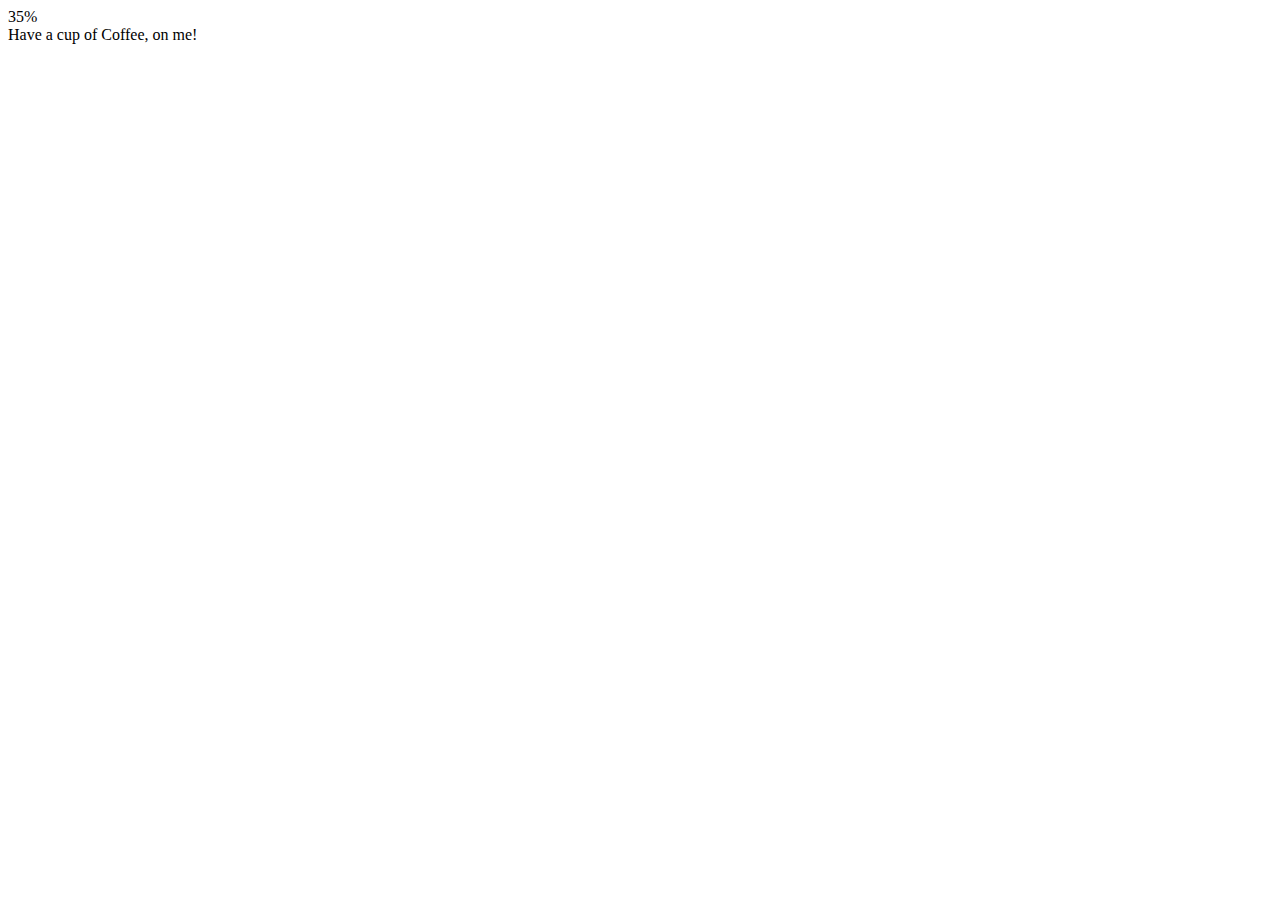
==== PortolioWeb/index.html @ fb96fca3 "Change Main page directory" ====
<!DOCTYPE html>
<html lang="en">
<head>
    <meta charset="UTF-8">
    <meta name="viewport" content="width=device-width, initial-scale=1.0">
    <title>Hoang Duy CV</title>
    <link rel="preconnect" href="https://fonts.gstatic.com">
    <link href="https://fonts.googleapis.com/css2?family=Do+Hyeon&display=swap" rel="stylesheet">
    <link rel="preconnect" href="https://fonts.gstatic.com">
    <link href="https://fonts.googleapis.com/css2?family=Russo+One&display=swap" rel="stylesheet">
    <link rel="stylesheet" href="./stylecoffee.css">
</head>
<body>
    <div class="loader-wrapper">
        <div class="progress">%</div>
        <div class="cup">
            <div class="handle"></div>
        </div>
        <div class="preload-text">
            Have a cup of Coffee, on me!
        </div>
    </div>
    
</body>
<script>
    const percentNum = document.querySelector(".progress")
    let counter = 0;
    setInterval(() => {
        if(counter == 100){
            clearInterval();
        }else {
            counter += 1;
            percentNum.textContent = counter + "%";
        }
    }, 20)
</script>
</html>
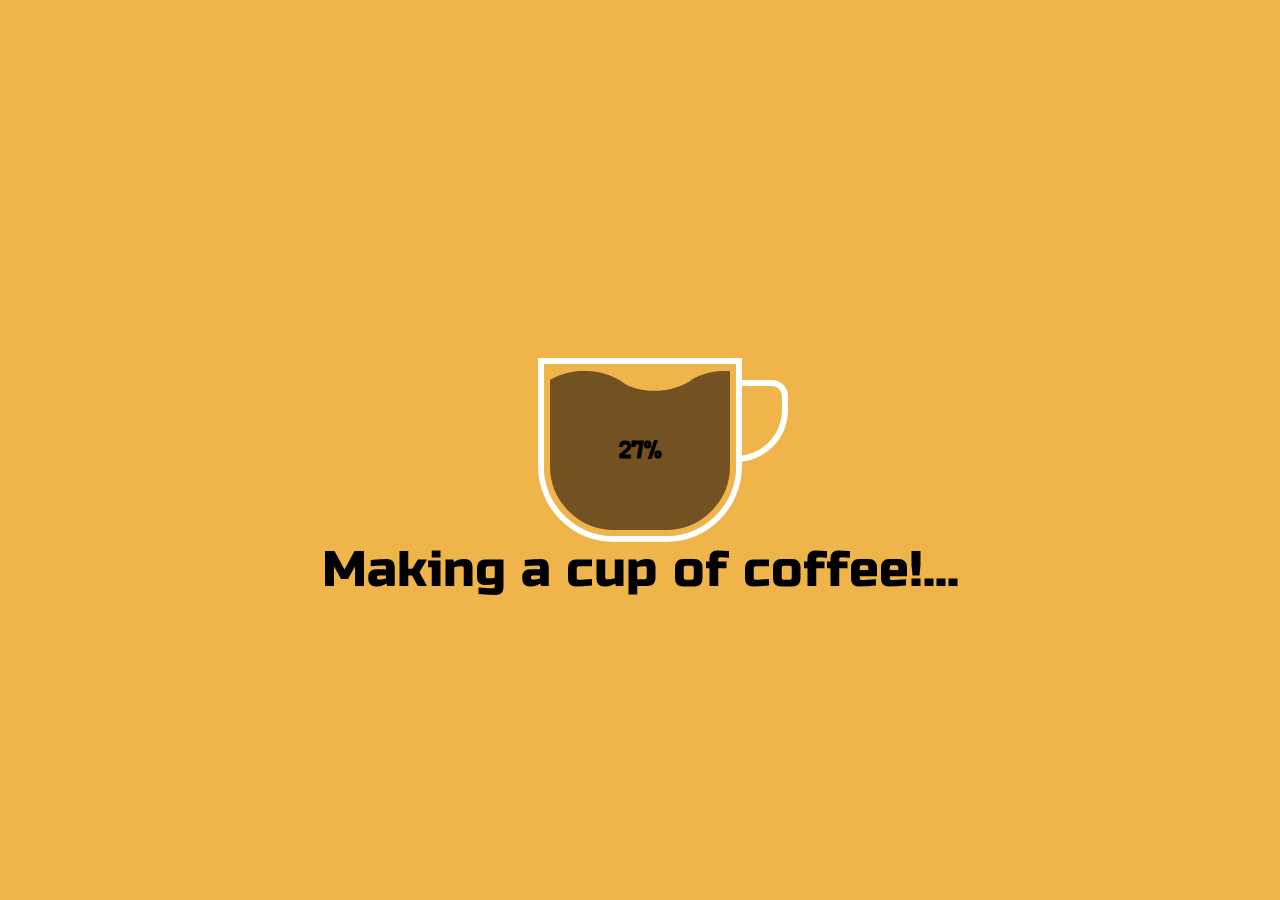
==== commit 8b6c4927: "Done Preload Page" ====
--- a/PortolioWeb/index.html
+++ b/PortolioWeb/index.html
@@ -6,32 +6,28 @@
     <title>Hoang Duy CV</title>
     <link rel="preconnect" href="https://fonts.gstatic.com">
     <link href="https://fonts.googleapis.com/css2?family=Do+Hyeon&display=swap" rel="stylesheet">
-    <link rel="preconnect" href="https://fonts.gstatic.com">
     <link href="https://fonts.googleapis.com/css2?family=Russo+One&display=swap" rel="stylesheet">
-    <link rel="stylesheet" href="./stylecoffee.css">
+    <link rel="stylesheet" href="./preload/preload.css">
 </head>
 <body>
-    <div class="loader-wrapper">
-        <div class="progress">%</div>
+    <!-- Pre-loader -->
+    <div class="loader-wrapper hidden">
+        <div class="progress"></div>
         <div class="cup">
             <div class="handle"></div>
         </div>
         <div class="preload-text">
-            Have a cup of Coffee, on me!
+            Making a cup of coffee!...
         </div>
     </div>
+
+    <!-- Main Page -->
+    <div>
+        <h1 class="title">Welcome to My CV</h1>
+        <a href="https://9gag.com/">Click</a>
+    </div>
+    
     
 </body>
-<script>
-    const percentNum = document.querySelector(".progress")
-    let counter = 0;
-    setInterval(() => {
-        if(counter == 100){
-            clearInterval();
-        }else {
-            counter += 1;
-            percentNum.textContent = counter + "%";
-        }
-    }, 20)
-</script>
+<script src="./preload/preload.js"></script>
 </html>--- a/PortolioWeb/preload/preload.css
+++ b/PortolioWeb/preload/preload.css
@@ -0,0 +1,110 @@
+/* body{
+    background-color: white;
+    
+} */
+
+.loader-wrapper {
+    position: fixed;
+    z-index: 99;
+    top: 0;
+    left: 0;
+    width: 100%;
+    height: 100%;
+    background-color: #efb54a;
+    display: flex;
+    justify-content: center;
+    align-items: center;
+    
+}
+
+.loader-wrapper.hidden {
+    animation: fadeOut 3.5s;
+    animation-fill-mode: forwards;
+}
+
+@keyframes fadeOut {
+    0% {
+        opacity: 1;
+        visibility: visible;
+    }
+    
+    25% {
+        opacity: 1;
+        visibility: visible;
+    }
+    
+    50% {
+        opacity: 1;
+        visibility: visible;
+    }
+    
+    90% {
+        opacity: 1;
+        visibility: visible;
+    }
+    
+    100% {
+        opacity: 0;
+        visibility: hidden;
+    }
+}
+
+.loader-wrapper .cup {
+    height: 160px;
+    width: 180px;
+    border: 6px solid #efb54a;
+    border-radius: 0px 0px 70px 70px;
+    background: url(./assets/img/coffee.png);
+    box-shadow: 0px 0px 0px 6px white;
+    background-repeat: repeat-x;
+    animation: fill 4s;
+}
+@keyframes fill {
+    0% {
+        background-position: 0px 160px;
+    }
+    
+    20% { 
+        background-position: -300px 120px;
+    }
+    
+    40% {
+        background-position: -900px 80px;
+    }
+    
+    80% {
+        background-position: -1200px -40px;
+    }
+    
+    100% {
+        background-position: 0px 160px;
+    }
+}
+
+.progress {
+    position: absolute;
+    font-size: 25px;
+    font-weight: 900;
+    font-family: 'Do Hyeon', sans-serif;    
+}
+
+
+.preload-text {
+    font-family: 'Russo One', sans-serif;    
+    position: fixed;
+    font-size: 50px;
+    font-weight: 400;
+    top: 60%;   
+    
+}
+
+.handle {
+    height: 70px;
+    width: 40px;
+    background-color: transparent;
+    border: 6px solid white;
+    position: relative;
+    left: 186px;
+    top: 10px;
+    border-radius: 0px 25px 80px 0px;
+}